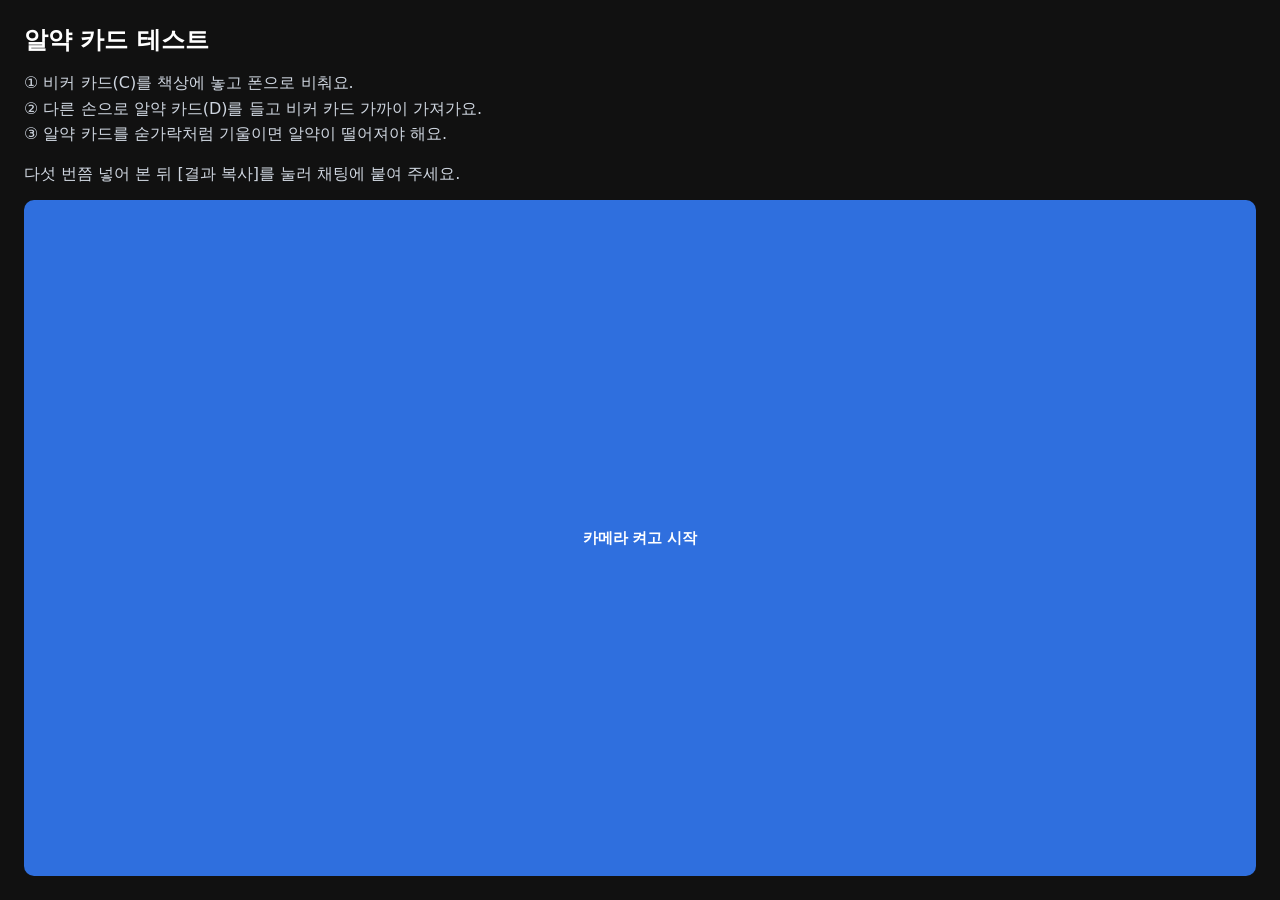
==== test2/index.html @ bb2dd400 "알약 카드 D와 두 카드 인식 테스트 페이지 추가 Co-Authored-By: Claude Opus 5.5 <noreply@anthropic.com> Claude-Session: " ====
<!doctype html>
<html lang="ko">
<head>
<meta charset="utf-8">
<meta name="viewport" content="width=device-width, initial-scale=1, maximum-scale=1">
<title>LENS 알약 카드 테스트</title>
<style>
  * { box-sizing: border-box; }
  html, body { margin: 0; height: 100%; background: #111; color: #fff; font-family: system-ui, -apple-system, "Malgun Gothic", sans-serif; overflow: hidden; }
  #ar { position: fixed; inset: 0; }
  #hud { position: fixed; left: 0; right: 0; top: 0; padding: 10px 12px; background: rgba(0,0,0,.6); font-size: 14px; line-height: 1.6; z-index: 10; }
  #big { font-size: 18px; font-weight: 700; }
  .on { color: #7CFC9A; } .off { color: #aaa; } .go { color: #ffd166; }
  #bar { position: fixed; left: 0; right: 0; bottom: 0; padding: 10px 12px calc(10px + env(safe-area-inset-bottom)); background: rgba(0,0,0,.65); display: flex; gap: 8px; z-index: 10; }
  button { flex: 1; min-height: 44px; border: 0; border-radius: 10px; font-size: 15px; font-weight: 600; background: #2f6fde; color: #fff; }
  #start { position: fixed; inset: 0; z-index: 20; background: #111; display: flex; flex-direction: column; justify-content: center; padding: 24px; gap: 14px; }
  #start p { margin: 0; color: #cfd6e0; line-height: 1.6; }
  #toast { position: fixed; left: 50%; bottom: 90px; transform: translateX(-50%); background: #fff; color: #111; padding: 8px 14px; border-radius: 8px; display: none; z-index: 30; }
</style>
<script type="importmap">
{ "imports": { "three": "../lib/three/three.module.min.js", "three/addons/": "../lib/three/addons/" } }
</script>
</head>
<body>
<div id="start">
  <h2 style="margin:0">알약 카드 테스트</h2>
  <p>① 비커 카드(C)를 책상에 놓고 폰으로 비춰요.<br>② 다른 손으로 알약 카드(D)를 들고 비커 카드 가까이 가져가요.<br>③ 알약 카드를 숟가락처럼 기울이면 알약이 떨어져야 해요.</p>
  <p>다섯 번쯤 넣어 본 뒤 [결과 복사]를 눌러 채팅에 붙여 주세요.</p>
  <button id="go">카메라 켜고 시작</button>
</div>
<div id="ar"></div>
<div id="hud">
  <div id="big">준비 중</div>
  <div>비커 카드 C: <b id="sc" class="off">-</b> · 알약 카드 D: <b id="sd" class="off">-</b></div>
  <div id="geo">거리 - · 기울기 -</div>
  <div id="stat">초당 화면 0 · 넣은 알약 0</div>
</div>
<div id="bar"><button id="copy">결과 복사</button></div>
<div id="toast"></div>

<script type="module">
import * as THREE from 'three';
const $ = id => document.getElementById(id);
const NEAR = 1.0, TILT = 35, HOLD = 0.6;   // 비커 카드 가로 = 1 기준 거리, 기울기(도), 유지 시간(초)
const rec = { t0: 0, firstC: null, firstD: null, both: 0, frames: 0, drops: 0, minDist: null, maxTilt: 0 };
let fps = 0, fc = 0, lt = performance.now(), cOn = false, dOn = false, cSeen = false, holdT = 0, cool = 0;

function toast(m) { const t = $('toast'); t.textContent = m; t.style.display = 'block'; setTimeout(() => t.style.display = 'none', 1500); }

async function start() {
  const { MindARThree } = await import('../lib/mindar/mindar-image-three.prod.js');
  const mindar = new MindARThree({ container: $('ar'), imageTargetSrc: '../assets/cards/cardCD.mind', maxTrack: 2, uiLoading: 'no', uiScanning: 'no', uiError: 'no' });
  const { renderer, scene, camera } = mindar;
  scene.add(new THREE.HemisphereLight(0xffffff, 0x444466, 1.5));
  const C = mindar.addAnchor(0), D = mindar.addAnchor(1);
  // 비커 카드 위: 간단한 투명 비커
  const beaker = new THREE.Mesh(new THREE.CylinderGeometry(0.3, 0.3, 0.5, 32, 1, true),
    new THREE.MeshStandardMaterial({ color: 0xaad8ff, transparent: true, opacity: 0.35, side: THREE.DoubleSide }));
  beaker.rotation.x = Math.PI / 2; beaker.position.z = 0.25; C.group.add(beaker);
  // 알약 카드 위: 알약
  const pillGeo = new THREE.CapsuleGeometry(0.06, 0.12, 6, 12);
  const pillMat = new THREE.MeshStandardMaterial({ color: 0xffffff });
  const pill = new THREE.Mesh(pillGeo, pillMat); pill.position.z = 0.08; pill.rotation.z = Math.PI / 2; D.group.add(pill);
  const falling = [];
  C.onTargetFound = () => { cOn = true; cSeen = true; if (rec.firstC == null) rec.firstC = (performance.now() - rec.t0) / 1000; };
  C.onTargetLost = () => { cOn = false; };
  D.onTargetFound = () => { dOn = true; if (rec.firstD == null) rec.firstD = (performance.now() - rec.t0) / 1000; };
  D.onTargetLost = () => { dOn = false; };
  rec.t0 = performance.now();
  await mindar.start();
  const clock = new THREE.Clock(), inv = new THREE.Matrix4(), rel = new THREE.Matrix4(), p = new THREE.Vector3(), q = new THREE.Quaternion(), s = new THREE.Vector3();
  renderer.setAnimationLoop(() => {
    const dt = Math.min(clock.getDelta(), 0.05);
    if (cSeen) C.group.visible = true;          // 알약 카드에 가려져도 비커는 마지막 자리에
    rec.frames++; if (cOn && dOn) rec.both++;
    let dist = null, tilt = null;
    if (cSeen && dOn) {
      inv.copy(C.group.matrixWorld).invert();
      rel.multiplyMatrices(inv, D.group.matrixWorld).decompose(p, q, s);
      dist = Math.hypot(p.x, p.y);
      const n = new THREE.Vector3(0, 0, 1).applyQuaternion(q);
      tilt = THREE.MathUtils.radToDeg(Math.acos(Math.min(1, Math.abs(n.z))));
      rec.minDist = rec.minDist == null ? dist : Math.min(rec.minDist, dist);
      rec.maxTilt = Math.max(rec.maxTilt, tilt);
      const ready = dist < NEAR && tilt > TILT;
      holdT = ready ? holdT + dt : 0;
      if (holdT > HOLD && cool <= 0) {
        rec.drops++; cool = 1.5; holdT = 0; toast('퐁당! 알약이 들어갔어요');
        const m = new THREE.Mesh(pillGeo, pillMat); m.position.set(Math.max(-0.2, Math.min(0.2, p.x)), Math.max(-0.2, Math.min(0.2, p.y)), 0.8);
        m.userData.v = 0; C.group.add(m); falling.push(m);
      }
    }
    cool -= dt;
    falling.forEach(m => { if (m.position.z > 0.08) { m.userData.v += 2.5 * dt; m.position.z -= m.userData.v * dt; m.rotation.x += 6 * dt; } });
    $('sc').textContent = cOn ? '보임' : (cSeen ? '가려짐(고정)' : '찾는 중'); $('sc').className = cOn ? 'on' : 'off';
    $('sd').textContent = dOn ? '보임' : '찾는 중'; $('sd').className = dOn ? 'on' : 'off';
    $('geo').textContent = dist == null ? '거리 - · 기울기 -' : `거리 ${dist.toFixed(2)} · 기울기 ${tilt.toFixed(0)}°`;
    $('big').textContent = !cSeen ? '비커 카드를 비춰요' : !dOn ? '알약 카드를 가까이 가져와요' : holdT > 0 ? '기울이는 중… 조금만 더' : (dist < NEAR ? '이제 숟가락처럼 기울여요' : '비커 쪽으로 더 가까이');
    $('big').className = holdT > 0 ? 'go' : '';
    fc++; const now = performance.now(); if (now - lt > 1000) { fps = fc; fc = 0; lt = now; }
    $('stat').textContent = `초당 화면 ${fps} · 넣은 알약 ${rec.drops}`;
    renderer.render(scene, camera);
  });
}

function summary() {
  const ua = navigator.userAgent;
  const dev = /iPhone|iPad/.test(ua) ? 'iPhone' : /Android/.test(ua) ? 'Android' : '기타';
  const f = v => v == null ? '안 됨' : v.toFixed(1) + '초';
  return `[LENS 알약 카드 테스트] ${dev} · 초당 화면 ${fps}\n비커 C 첫 인식 ${f(rec.firstC)}, 알약 D 첫 인식 ${f(rec.firstD)}\n두 카드 함께 보인 비율 ${rec.frames ? Math.round(100 * rec.both / rec.frames) : 0}%\n넣은 알약 ${rec.drops}개, 가장 가까운 거리 ${rec.minDist == null ? '-' : rec.minDist.toFixed(2)}, 가장 크게 기울인 각 ${rec.maxTilt.toFixed(0)}°`;
}
$('go').onclick = () => { $('start').style.display = 'none'; start().catch(() => { $('big').textContent = '카메라를 켤 수 없어요'; }); };
$('copy').onclick = async () => { const s = summary(); try { await navigator.clipboard.writeText(s); toast('복사했어요'); } catch (e) { prompt('복사해 주세요', s); } };
</script>
</body>
</html>
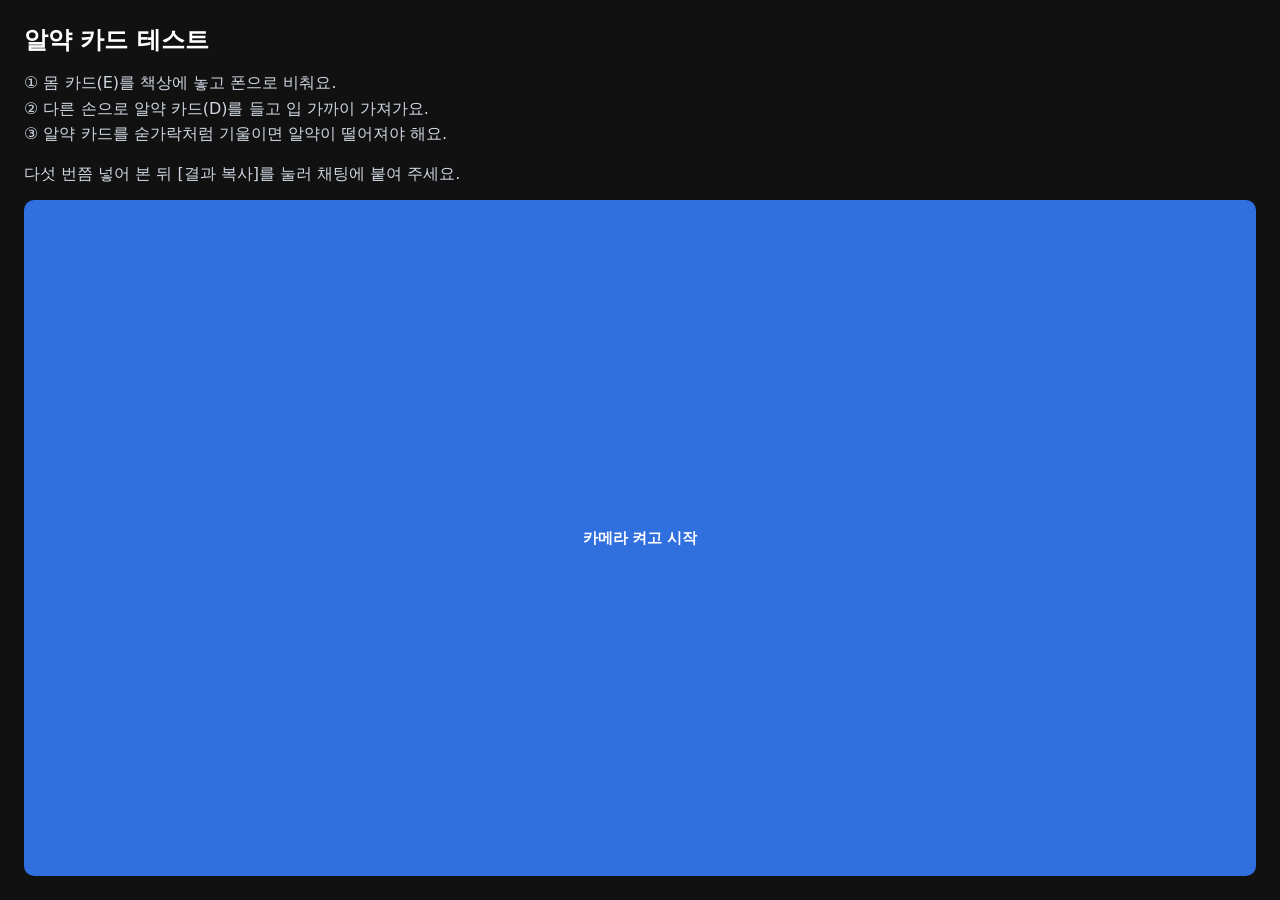
==== commit 50496dde: "사람 윤곽이 그려진 몸 카드 E로 교체, 장면 몸 모양을 카드와 맞춤 Co-Authored-By: Claude Opus 5.5 <noreply@anthropic.com> Claud" ====
--- a/test2/index.html
+++ b/test2/index.html
@@ -24,14 +24,14 @@
 <body>
 <div id="start">
   <h2 style="margin:0">알약 카드 테스트</h2>
-  <p>① 비커 카드(C)를 책상에 놓고 폰으로 비춰요.<br>② 다른 손으로 알약 카드(D)를 들고 비커 카드 가까이 가져가요.<br>③ 알약 카드를 숟가락처럼 기울이면 알약이 떨어져야 해요.</p>
+  <p>① 몸 카드(E)를 책상에 놓고 폰으로 비춰요.<br>② 다른 손으로 알약 카드(D)를 들고 입 가까이 가져가요.<br>③ 알약 카드를 숟가락처럼 기울이면 알약이 떨어져야 해요.</p>
   <p>다섯 번쯤 넣어 본 뒤 [결과 복사]를 눌러 채팅에 붙여 주세요.</p>
   <button id="go">카메라 켜고 시작</button>
 </div>
 <div id="ar"></div>
 <div id="hud">
   <div id="big">준비 중</div>
-  <div>비커 카드 C: <b id="sc" class="off">-</b> · 알약 카드 D: <b id="sd" class="off">-</b></div>
+  <div>몸 카드 E: <b id="sc" class="off">-</b> · 알약 카드 D: <b id="sd" class="off">-</b></div>
   <div id="geo">거리 - · 기울기 -</div>
   <div id="stat">초당 화면 0 · 넣은 알약 0</div>
 </div>
@@ -49,7 +49,7 @@
 
 async function start() {
   const { MindARThree } = await import('../lib/mindar/mindar-image-three.prod.js');
-  const mindar = new MindARThree({ container: $('ar'), imageTargetSrc: '../assets/cards/cardCD.mind', maxTrack: 2, uiLoading: 'no', uiScanning: 'no', uiError: 'no' });
+  const mindar = new MindARThree({ container: $('ar'), imageTargetSrc: '../assets/cards/cardED.mind', maxTrack: 2, uiLoading: 'no', uiScanning: 'no', uiError: 'no' });
   const { renderer, scene, camera } = mindar;
   scene.add(new THREE.HemisphereLight(0xffffff, 0x444466, 1.5));
   const C = mindar.addAnchor(0), D = mindar.addAnchor(1);
@@ -95,7 +95,7 @@
     $('sc').textContent = cOn ? '보임' : (cSeen ? '가려짐(고정)' : '찾는 중'); $('sc').className = cOn ? 'on' : 'off';
     $('sd').textContent = dOn ? '보임' : '찾는 중'; $('sd').className = dOn ? 'on' : 'off';
     $('geo').textContent = dist == null ? '거리 - · 기울기 -' : `거리 ${dist.toFixed(2)} · 기울기 ${tilt.toFixed(0)}°`;
-    $('big').textContent = !cSeen ? '비커 카드를 비춰요' : !dOn ? '알약 카드를 가까이 가져와요' : holdT > 0 ? '기울이는 중… 조금만 더' : (dist < NEAR ? '이제 숟가락처럼 기울여요' : '비커 쪽으로 더 가까이');
+    $('big').textContent = !cSeen ? '비커 카드를 비춰요' : !dOn ? '알약 카드를 가까이 가져와요' : holdT > 0 ? '기울이는 중… 조금만 더' : (dist < NEAR ? '이제 숟가락처럼 기울여요' : '몸 카드 쪽으로 더 가까이');
     $('big').className = holdT > 0 ? 'go' : '';
     fc++; const now = performance.now(); if (now - lt > 1000) { fps = fc; fc = 0; lt = now; }
     $('stat').textContent = `초당 화면 ${fps} · 넣은 알약 ${rec.drops}`;
